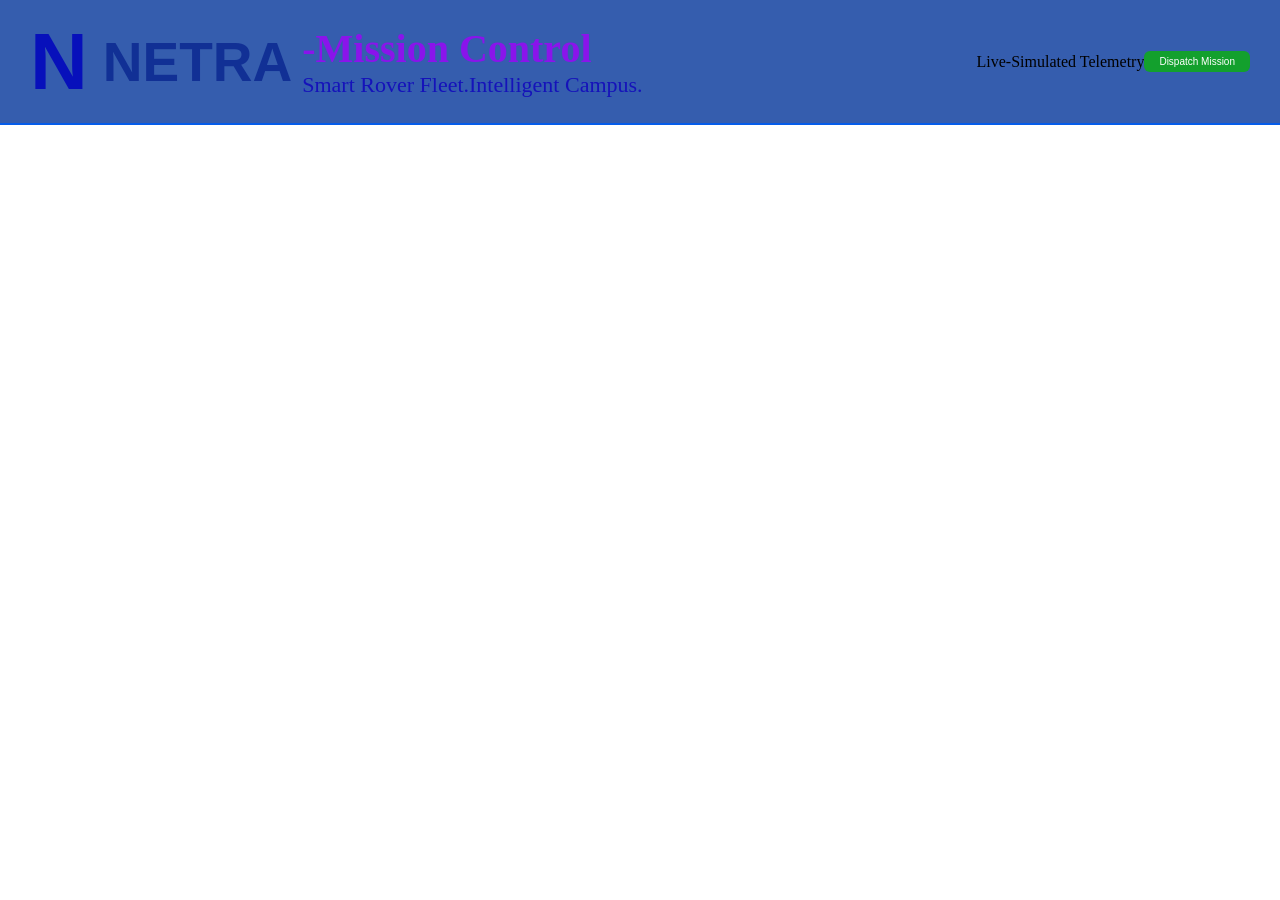
==== NavBr.html @ 59e5c295 "first commit" ====
<!DOCTYPE html>
<html lang="en">
<head>
    <meta charset="UTF-8">
    <meta name="viewport" content="width=device-width, initial-scale=1.0">
    <title>NETRA</title>
    <link rel="stylesheet" href="NavBr.css">
</head>
<body>
    <header class="navbar">
<div class="brand-section">
    <div class="logo">N</div>
    <h1 class="brand-name">NETRA</h1>
</div>
<div class="title-section">
    <h2>-Mission Control</h2>
    <p> Smart Rover Fleet.Intelligent Campus.</p>
</div>
<div class="right-section">
    <span class="staus-dot"></span>
    <span>Live-Simulated Telemetry</span>
</div>

<button class="dispatch-btn">
    Dispatch Mission
</button>
    </header>

</body>
</html>
---- NavBr.css ----
* {
    margin: 0;
    padding: 0;
    box-sizing: border-box;
}

.navbar {
    background-color: #355dae;
    height: 125px;
    display: flex;
    align-items: center;
    padding: 0 30px;
    border-bottom: 2px solid #055ce9;
}

.brand-section {
    display: flex;
    align-items: center;
    gap: 15px;
}

.logo {
    color: #0710bb;
    font-size: 80px;
    font-weight: bold;
    font-family: Arial, sans-serif;
}

.brand-name {
    color: #113095;
    font-size: 55px;
    font-weight: bold;
    font-family: Arial, sans-serif;
}

.title-section {
    margin-left: 10px;
}

.title-section h2 {
    color: #8a14eb;
    font-size: 40px;
}

.title-section p {
    color: #1512ba;
    font-size: 22px;
}

.right-section {
    display: flex;
    align-items: center;
    margin-left: auto;
    gap: 30px;
}

.status {
    display: flex;
    align-items: center;
    gap: 6px;
    color: #13a02d;
    font-size: 20px;
}

.status .dot {
    height: 15px;
    width: 15px;
    background-color: #13a02d;
    border-radius: 50%;
    display: block;
    flex-shrink: 0;
}

.dispatch-btn {
    background-color: #13a02d;
    color: white;
    border: none;
    padding: 5px 15px;
    font-size: 10px;
    cursor: pointer;
    border-radius: 6px;
}
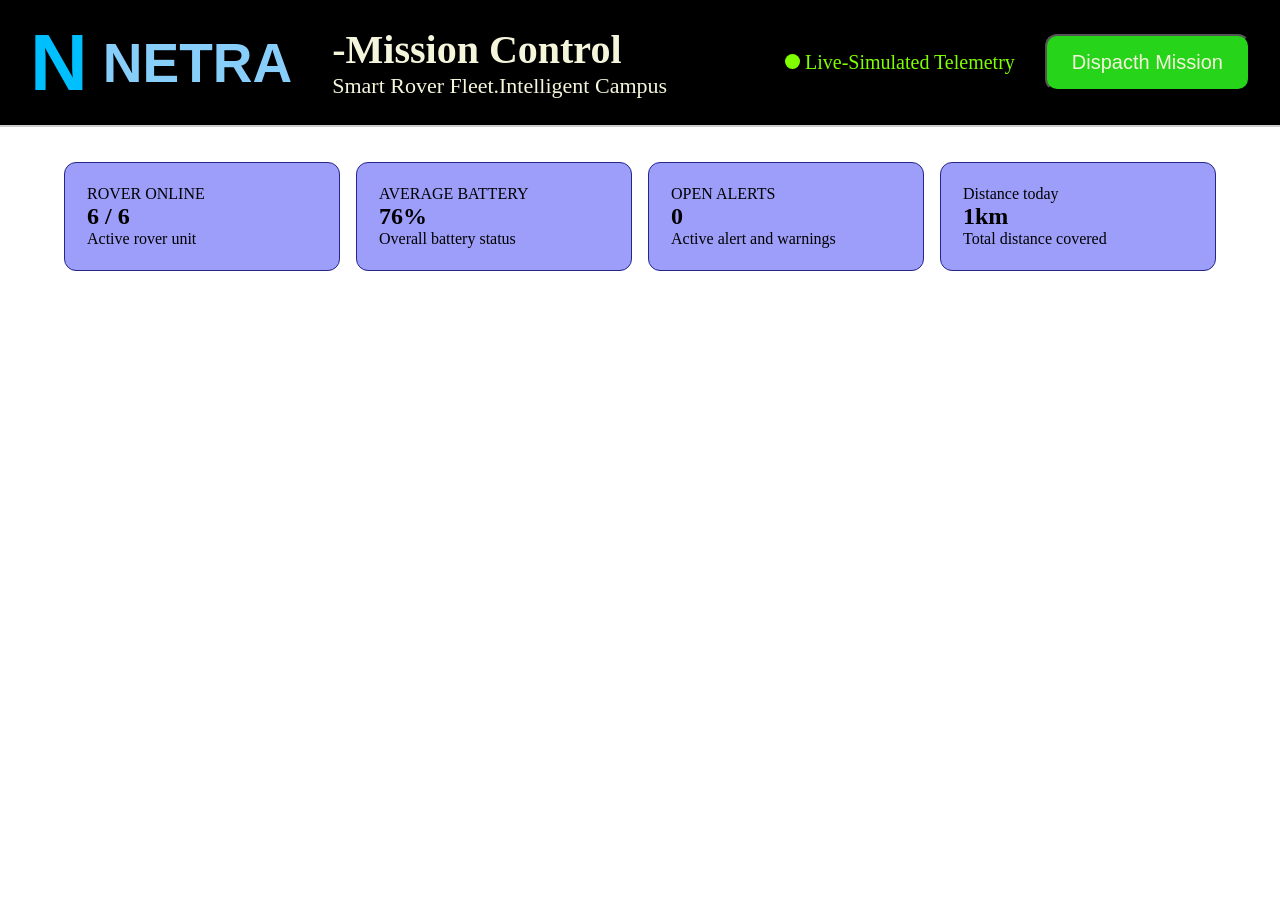
==== commit d587abe0: "Updated commit" ====
--- a/NavBr.html
+++ b/NavBr.html
@@ -1,30 +1,70 @@
 <!DOCTYPE html>
-<html lang="en">
+<html>
 <head>
-    <meta charset="UTF-8">
-    <meta name="viewport" content="width=device-width, initial-scale=1.0">
-    <title>NETRA</title>
-    <link rel="stylesheet" href="NavBr.css">
+   <meta charset="UTF-8">
+   <meta name="viewpoint" content="width-device-width, initail-scale=1.0">
+   <title>NETRA</title>
+   <link rel="stylesheet" href="NavBr.css">
 </head>
 <body>
     <header class="navbar">
-<div class="brand-section">
-    <div class="logo">N</div>
-    <h1 class="brand-name">NETRA</h1>
-</div>
-<div class="title-section">
-    <h2>-Mission Control</h2>
-    <p> Smart Rover Fleet.Intelligent Campus.</p>
-</div>
-<div class="right-section">
-    <span class="staus-dot"></span>
-    <span>Live-Simulated Telemetry</span>
-</div>
+        <!--Left Section:Logo and Branding-->
+        <div class="brand-section">
+             <div class="logo">N</div>
+        <h1 class="brand-name" style="color: lightskyblue;">NETRA</h1>
+        </div>
+       
+   
+    <!--Middle Section:Title and Subtitle-->
+    <div class="title-section">
+        <h2 style="color: beige;">-Mission Control</h2>
+        <p style="color: beige;">Smart Rover Fleet.Intelligent Campus</p>
+    </div>
 
-<button class="dispatch-btn">
-    Dispatch Mission
-</button>
+    <!--Right Section: Status and Button-->
+    <div class="right-section">
+        <div class="status">
+            <span class="status-dot"></span>
+            <span style="color: chartreuse;">Live-Simulated Telemetry</span>
+        </div>
+   
+
+    <button class="dispacth-btn">
+        Dispacth Mission
+    </button>
+     </div>
+        
     </header>
+    <main class="page">
 
+    <section class="kpi-grid">
+        <article class="kpi-card">
+            <span>ROVER ONLINE</span>
+            <h2 id="online-count">6 / 6</h2>
+            <p style="color: black;">Active rover unit</p>
+        </article>
+        <!--three more cards,same shape-->
+
+         <article class="kpi-card">
+            <span>AVERAGE BATTERY</span>
+            <h2 id="battery-level">76%</h2>
+            <p style="color: black;">Overall battery status</p>
+        </article>
+
+         <article class="kpi-card">
+            <span>OPEN ALERTS</span>
+            <h2 id="open-alert">0</h2>
+            <p style="color: black;">Active alert and warnings</p>
+        </article>
+
+         <article class="kpi-card">
+            <span>Distance today</span>
+            <h2 id="distance-toady">1km</h2>
+            <p style="color: black;">Total distance covered </p>
+        </article>
+    </section>
+</main>
+
+     
 </body>
 </html>
--- a/NavBr.css
+++ b/NavBr.css
@@ -1,82 +1,99 @@
-* {
+*{
     margin: 0;
     padding: 0;
-    box-sizing: border-box;
 }
 
-.navbar {
-    background-color: #355dae;
+.navbar{
+    display:flex;
+    background-color: #000000;
     height: 125px;
-    display: flex;
     align-items: center;
     padding: 0 30px;
-    border-bottom: 2px solid #055ce9;
+    border-bottom: 2px solid #ccc;
 }
 
-.brand-section {
+.brand-section{
     display: flex;
     align-items: center;
     gap: 15px;
 }
 
-.logo {
-    color: #0710bb;
+.logo{
+    color: deepskyblue;
     font-size: 80px;
     font-weight: bold;
-    font-family: Arial, sans-serif;
+    font-family: 'Arial', sans-serif;
+}
+.brand-name{
+    color: lightskyblue;
+    font-size: 55px;
+    font-family: 'Arail', sans-serif
 }
 
-.brand-name {
-    color: #113095;
-    font-size: 55px;
-    font-weight: bold;
-    font-family: Arial, sans-serif;
+.title-section{
+    margin-left: 40px;
 }
 
-.title-section {
-    margin-left: 10px;
-}
-
-.title-section h2 {
-    color: #8a14eb;
+.title-section h2{
+    color: beige;
     font-size: 40px;
 }
-
-.title-section p {
-    color: #1512ba;
+.title-section p{
+    color: beige;
     font-size: 22px;
 }
 
-.right-section {
+.right-section{
     display: flex;
     align-items: center;
     margin-left: auto;
     gap: 30px;
 }
 
-.status {
-    display: flex;
-    align-items: center;
-    gap: 6px;
-    color: #13a02d;
+.status{
+    color: #162be9;
     font-size: 20px;
 }
 
-.status .dot {
+.status-dot{
+    display: inline-block;
+    background-color: chartreuse;
+    width: 15px;
     height: 15px;
-    width: 15px;
-    background-color: #13a02d;
     border-radius: 50%;
-    display: block;
-    flex-shrink: 0;
+
 }
+.dispacth-btn{
+    background-color: rgb(38, 212, 26);
+    color: beige;
+    font-size: 20px;
+    padding: 15px 25px;
+    border-radius: 12px;
+    cursor: pointer;
 
-.dispatch-btn {
-    background-color: #13a02d;
-    color: white;
-    border: none;
-    padding: 5px 15px;
-    font-size: 10px;
-    cursor: pointer;
-    border-radius: 6px;
+}
+.page{
+    padding: 35px 5%;
+}
+.page p{
+    color: #d0c3f3
+}
+.kpi-grid{
+    display: grid;
+    grid-template-columns: repeat(4,1fr);
+    gap: 16px;
+    margin-bottom: 30px;
+}
+.kpi-card, .panel{
+    background: rgb(157, 157, 250);
+    border: 1px solid  rgb(38, 38, 135);
+    border-radius: 12px;
+}
+.kpi-card{
+    padding: 22px;
+    transition: 0.3s;
+}
+.kpi-card:hover{
+    border-color: rgb(255, 3, 3);
+    transform: translateY(-3px);
 }
